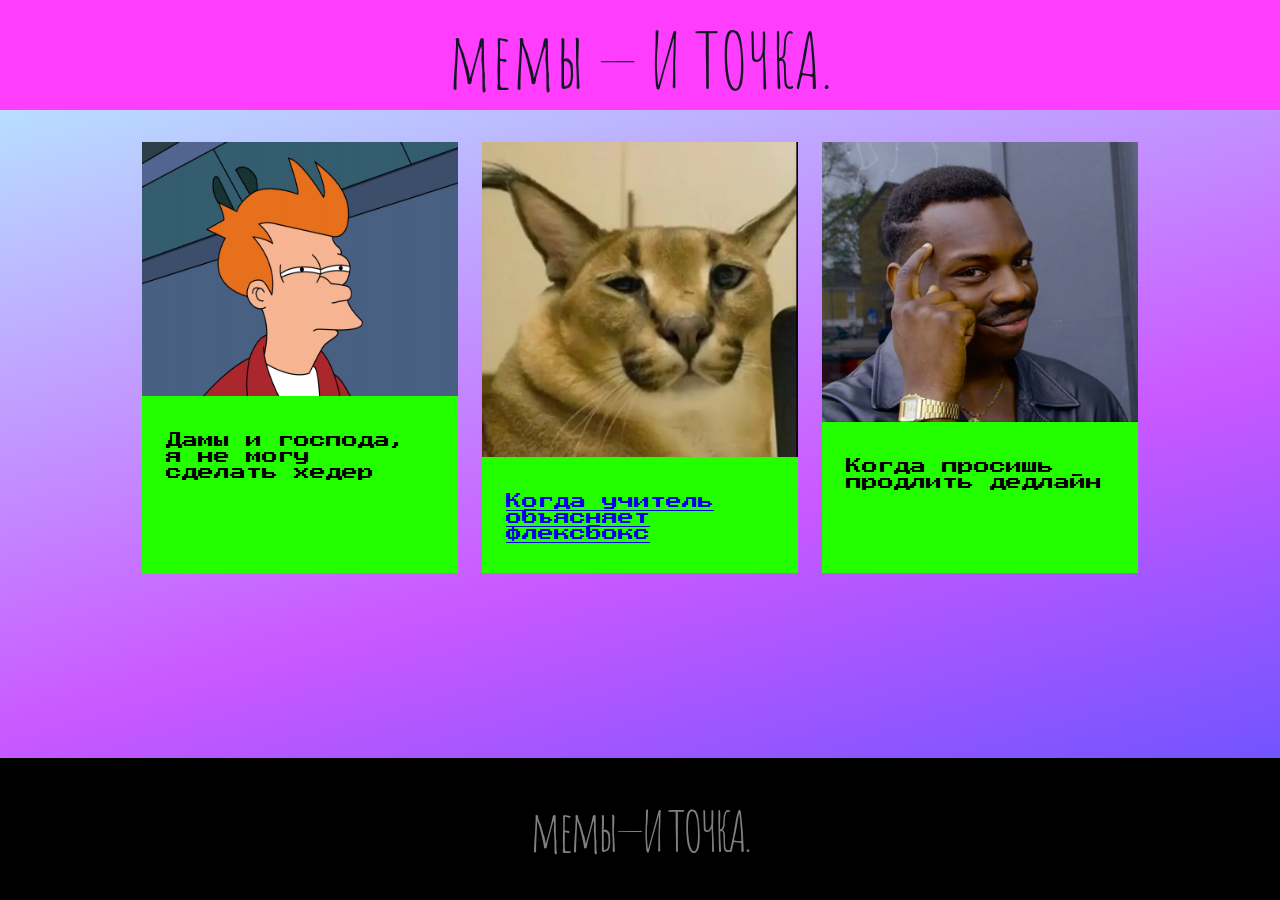
==== index.html @ 048f5b6f "черновик проекта с мемами" ====
<!DOCTYPE html>
<html lang="ru">
<head>
    <meta charset="UTF-8">
    <meta name="viewport" content="width=device-width, initial-scale=1.0">
    <title>Document</title>
    <link rel="stylesheet" href="style.css">
    <link rel="preconnect" href="https://fonts.googleapis.com">
    <link rel="preconnect" href="https://fonts.gstatic.com" crossorigin>
    <link href="https://fonts.googleapis.com/css2?family=Amatic+SC&family=Press+Start+2P&display=swap" rel="stylesheet">
</head>
<body>
    <header class="header">
        <h1 class="header__title">мемы — И ТОЧКА.</h1>
    </header>

    <main class="content">
        <div class="memes">
            <div class="meme">
                <img class="meme_img" src="images/boy.jpg" alt="">
                <div class="meme__text">Дамы и господа, я не могу сделать хедер</div>
            </div>
            <a class="meme" href="./pages/cats/index.html">
                <img src="images/cat.jpg" alt="">
                <div class="meme__text">Когда учитель объясняет флексбокс</div>
            </a>
            <div class="meme">
                <img src="images/think.jpg" alt="">
                <div class="meme__text">Когда просишь продлить дедлайн</div>
            </div>
        </div>
    </main>

    <footer class="footer">
        <div class="footer__content">мемы—И ТОЧКА.</div>
    </footer>
</body>
</html>
---- style.css ----
/* Press Start 2P */


* {
    margin: 0;
    box-sizing: border-box;
}

body {
    display: flex;
    flex-direction: column;
    align-items: center;
    min-height: 100vh;
    background: linear-gradient(164deg, #B4F6FF 0%, #CA58FF 57.93%, #5253FF 100%);
}

img {
    width: 100%;
}


.header {
    width: 100%;
    padding: 30px 0 20px;

    background-color: #FF3DFE;

    display: flex;
    align-items: center;
    justify-content: center;
}

.header__link {
    text-decoration: none;
}

.header__title {
    font-family: 'Amatic SC', sans-serif;
    color: #121723;
    font-size: 77px;
    font-weight: 400;
    line-height: 78.188%;

}

.memes {
    max-width: 1140px;

    display: flex;
    flex-wrap: wrap;
    gap: 24px;
}

.content {
    flex: 1;

    margin: 32px 0;
}

.meme {
    width: 316px;
    background-color: #24FF00;
}

.meme_img {
    height: 254px;

}

.meme__text {
    font-family: 'Press Start 2P', sans-serif;
    padding: 32px 24px;
}

.footer {
    padding: 52px 0 47px;
    width: 100%;
    background: #000;

    display: flex;
    align-items: center;
    justify-content: center;
}

.footer__content {
    opacity: 0.5;
    color: #FFF;
    font-family: 'Amatic SC', sans-serif;
    font-size: 55px;
    font-weight: 400;
    line-height: 78.188%;
    letter-spacing: -2.75px;
}
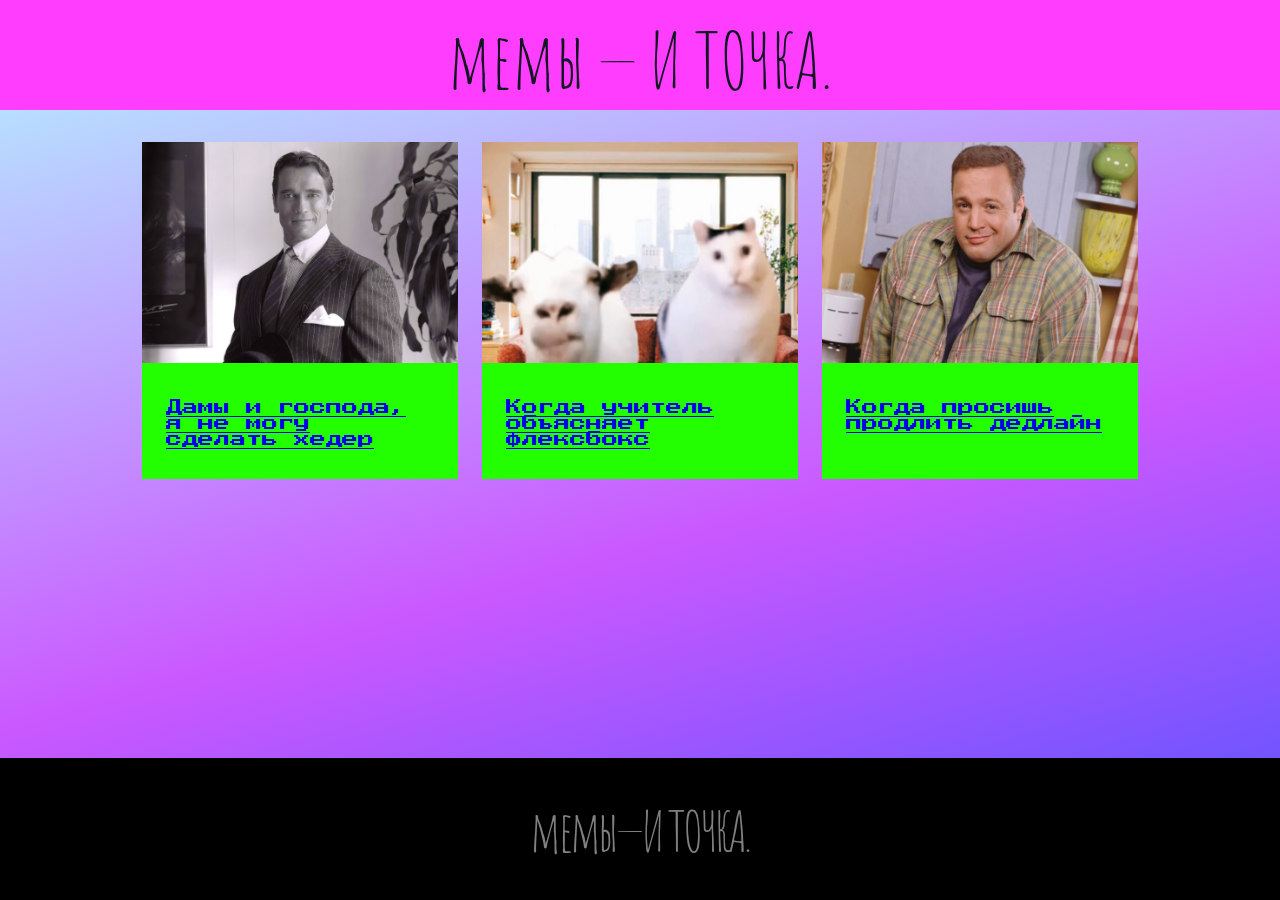
==== commit a4183c36: "Добавила шрифты, исправила картинки" ====
--- a/index.html
+++ b/index.html
@@ -15,19 +15,19 @@
     </header>
 
     <main class="content">
-        <div class="memes">
-            <div class="meme">
-                <img class="meme_img" src="images/boy.jpg" alt="">
+        <div class="content__memes memes">
+            <a class="meme meme meme_green" href="pages/mem-1/index.html">
+                <img class="meme__img" src="images/meme__img_1.png" alt="">
                 <div class="meme__text">Дамы и господа, я не могу сделать хедер</div>
-            </div>
-            <a class="meme" href="./pages/cats/index.html">
-                <img src="images/cat.jpg" alt="">
+            </a>
+            <a class="meme meme_yellow" href="pages/mem-2/index.html">
+                <img  class="meme__img" src="images/meme__img_2.png" alt="">
                 <div class="meme__text">Когда учитель объясняет флексбокс</div>
             </a>
-            <div class="meme">
-                <img src="images/think.jpg" alt="">
+            <a class="meme meme_white" href="pages/mem-1/index.html">
+                <img src="images/meme__img_3.png" alt="">
                 <div class="meme__text">Когда просишь продлить дедлайн</div>
-            </div>
+            </a>
         </div>
     </main>
 
@@ -35,4 +35,4 @@
         <div class="footer__content">мемы—И ТОЧКА.</div>
     </footer>
 </body>
-</html>+</html>
--- a/style.css
+++ b/style.css
@@ -1,5 +1,19 @@
-/* Press Start 2P */
+@font-face {
+    font-family: "Amatic SC";
+    src: url(./fonts/AmaticSC-Regular.ttf);
+    font-weight: normal;
+}
 
+@font-face {
+    font-family: "Amatic SC";
+    src: url(./fonts/AmaticSC-Bold.ttf);
+    font-weight: bold;
+}
+
+@font-face {
+    font-family: "Press Start 2P";
+    src: url(./fonts/PressStart2P-Regular.ttf);
+}
 
 * {
     margin: 0;
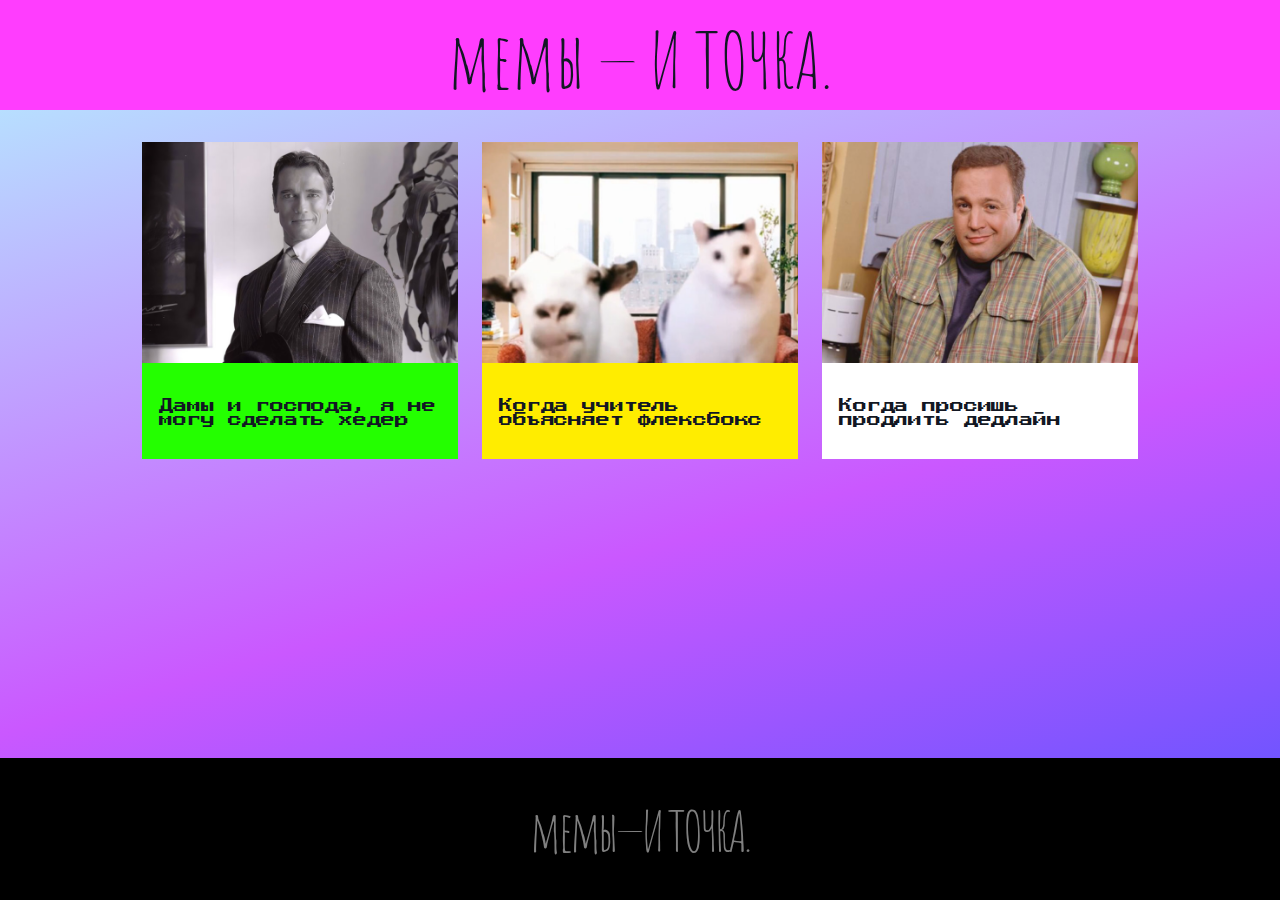
==== commit ec0f1f7d: "Убрала загрузку шрифтов из cdn" ====
--- a/index.html
+++ b/index.html
@@ -5,9 +5,6 @@
     <meta name="viewport" content="width=device-width, initial-scale=1.0">
     <title>Document</title>
     <link rel="stylesheet" href="style.css">
-    <link rel="preconnect" href="https://fonts.googleapis.com">
-    <link rel="preconnect" href="https://fonts.gstatic.com" crossorigin>
-    <link href="https://fonts.googleapis.com/css2?family=Amatic+SC&family=Press+Start+2P&display=swap" rel="stylesheet">
 </head>
 <body>
     <header class="header">
--- a/style.css
+++ b/style.css
@@ -54,7 +54,6 @@
     font-size: 77px;
     font-weight: 400;
     line-height: 78.188%;
-
 }
 
 .memes {
@@ -73,17 +72,32 @@
 
 .meme {
     width: 316px;
+    text-decoration: none;
+}
+
+.meme_green {
     background-color: #24FF00;
+}
+
+.meme_yellow {
+    background-color: #FFED00;
+}
+
+.meme_white {
+    background-color: #FFF;
 }
 
 .meme_img {
     height: 254px;
-
 }
 
 .meme__text {
     font-family: 'Press Start 2P', sans-serif;
-    padding: 32px 24px;
+    padding: 32px 17px;
+    font-size: 14px;
+    font-weight: 400;
+    letter-spacing: -0.14px;
+    color: #121723;
 }
 
 .footer {
@@ -104,4 +118,4 @@
     font-weight: 400;
     line-height: 78.188%;
     letter-spacing: -2.75px;
-}+}
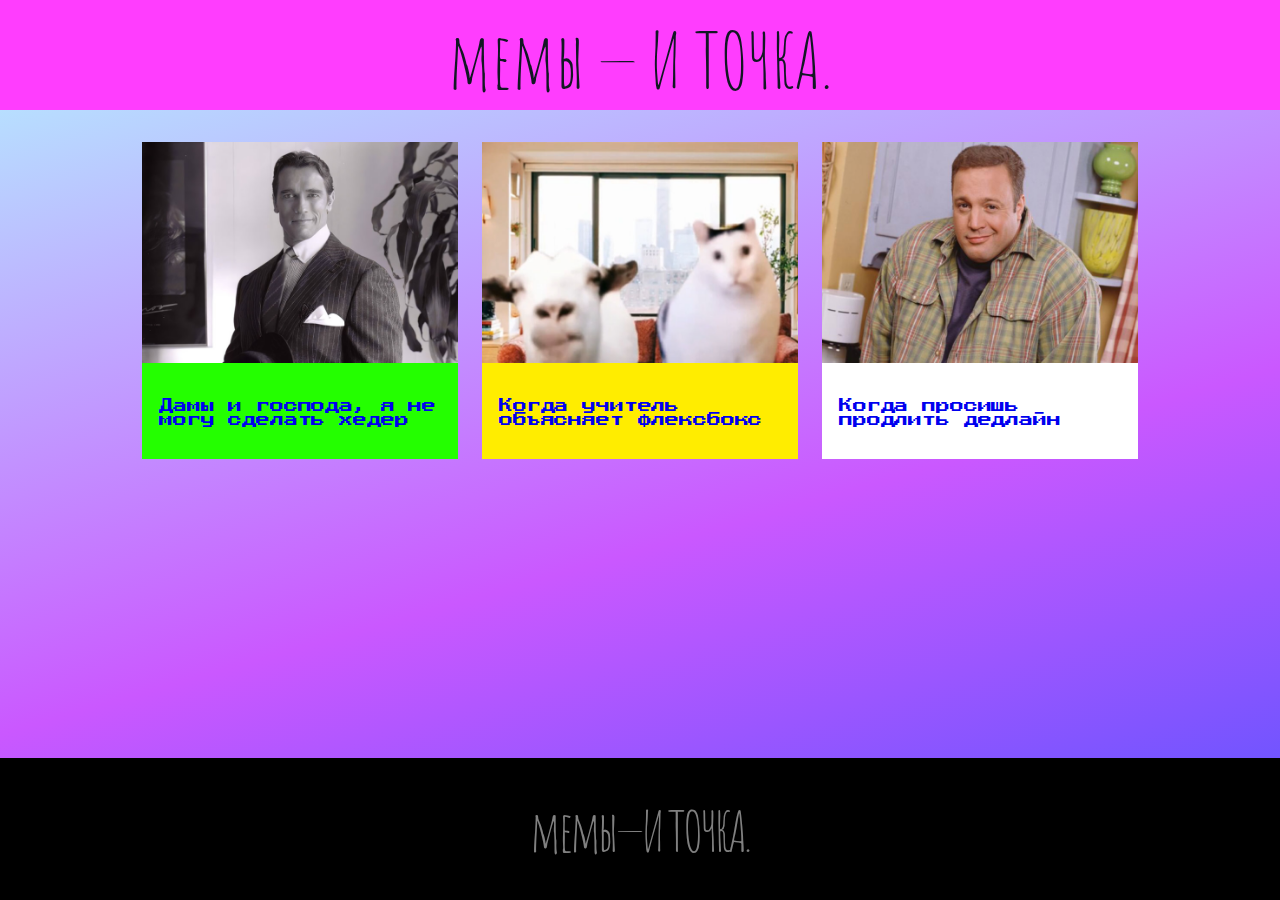
==== commit 1fbcfcdf: "Added two new pages with memes" ====
--- a/index.html
+++ b/index.html
@@ -21,7 +21,7 @@
                 <img  class="meme__img" src="images/meme__img_2.png" alt="">
                 <div class="meme__text">Когда учитель объясняет флексбокс</div>
             </a>
-            <a class="meme meme_white" href="pages/mem-1/index.html">
+            <a class="meme meme_white" href="pages/mem-3/index.html">
                 <img src="images/meme__img_3.png" alt="">
                 <div class="meme__text">Когда просишь продлить дедлайн</div>
             </a>
--- a/style.css
+++ b/style.css
@@ -14,6 +14,19 @@
     font-family: "Press Start 2P";
     src: url(./fonts/PressStart2P-Regular.ttf);
 }
+
+@font-face {
+    font-family: "Inter";
+    src: url(./fonts/Inter-Light.ttf);
+    font-weight: 300;
+}
+
+@font-face {
+    font-family: "Inter";
+    src: url(./fonts/Inter-Thin.ttf);
+    font-weight: 100;
+}
+
 
 * {
     margin: 0;
@@ -26,6 +39,9 @@
     align-items: center;
     min-height: 100vh;
     background: linear-gradient(164deg, #B4F6FF 0%, #CA58FF 57.93%, #5253FF 100%);
+
+    font-family: "Inter";
+    color: #121723;
 }
 
 img {
@@ -50,7 +66,6 @@
 
 .header__title {
     font-family: 'Amatic SC', sans-serif;
-    color: #121723;
     font-size: 77px;
     font-weight: 400;
     line-height: 78.188%;
@@ -97,7 +112,6 @@
     font-size: 14px;
     font-weight: 400;
     letter-spacing: -0.14px;
-    color: #121723;
 }
 
 .footer {
@@ -119,3 +133,69 @@
     line-height: 78.188%;
     letter-spacing: -2.75px;
 }
+
+/* Page for meme */
+.content {
+
+}
+
+.content__article {
+    max-width: 1044px;
+    background-color: #FAFF00;
+    padding: 48px;
+}
+
+.content__title {
+    font-family: 'Press Start 2P', sans-serif;
+    font-size: 40px;
+    font-weight: 400;
+    margin-top: 32px;
+}
+
+.content__subtitle {
+    font-family: "Inter", sans-serif;
+    font-size: 32px;
+    font-weight: 100;
+    margin-top: 24px;
+}
+
+.columns {
+    display: flex;
+    gap: 32px;
+    margin-top: 24px;
+}
+
+.column_left {
+    flex: 1;
+    display: flex;
+    flex-direction: column;
+    gap: 24px;
+}
+
+.column_right {
+    flex: 1;
+    display: flex;
+    flex-direction: column;
+    gap: 24px;
+}
+
+.line {
+    display: flex;
+    justify-content: space-between;
+}
+
+.line__right {
+    text-align: end;
+}
+
+@media screen and (max-width: 650px) {
+    .header__title{
+        font-size: 60px;
+    }
+    .content__article{
+        padding: 48px 16px;
+    }
+    .columns {
+        flex-direction: column;
+    }
+}